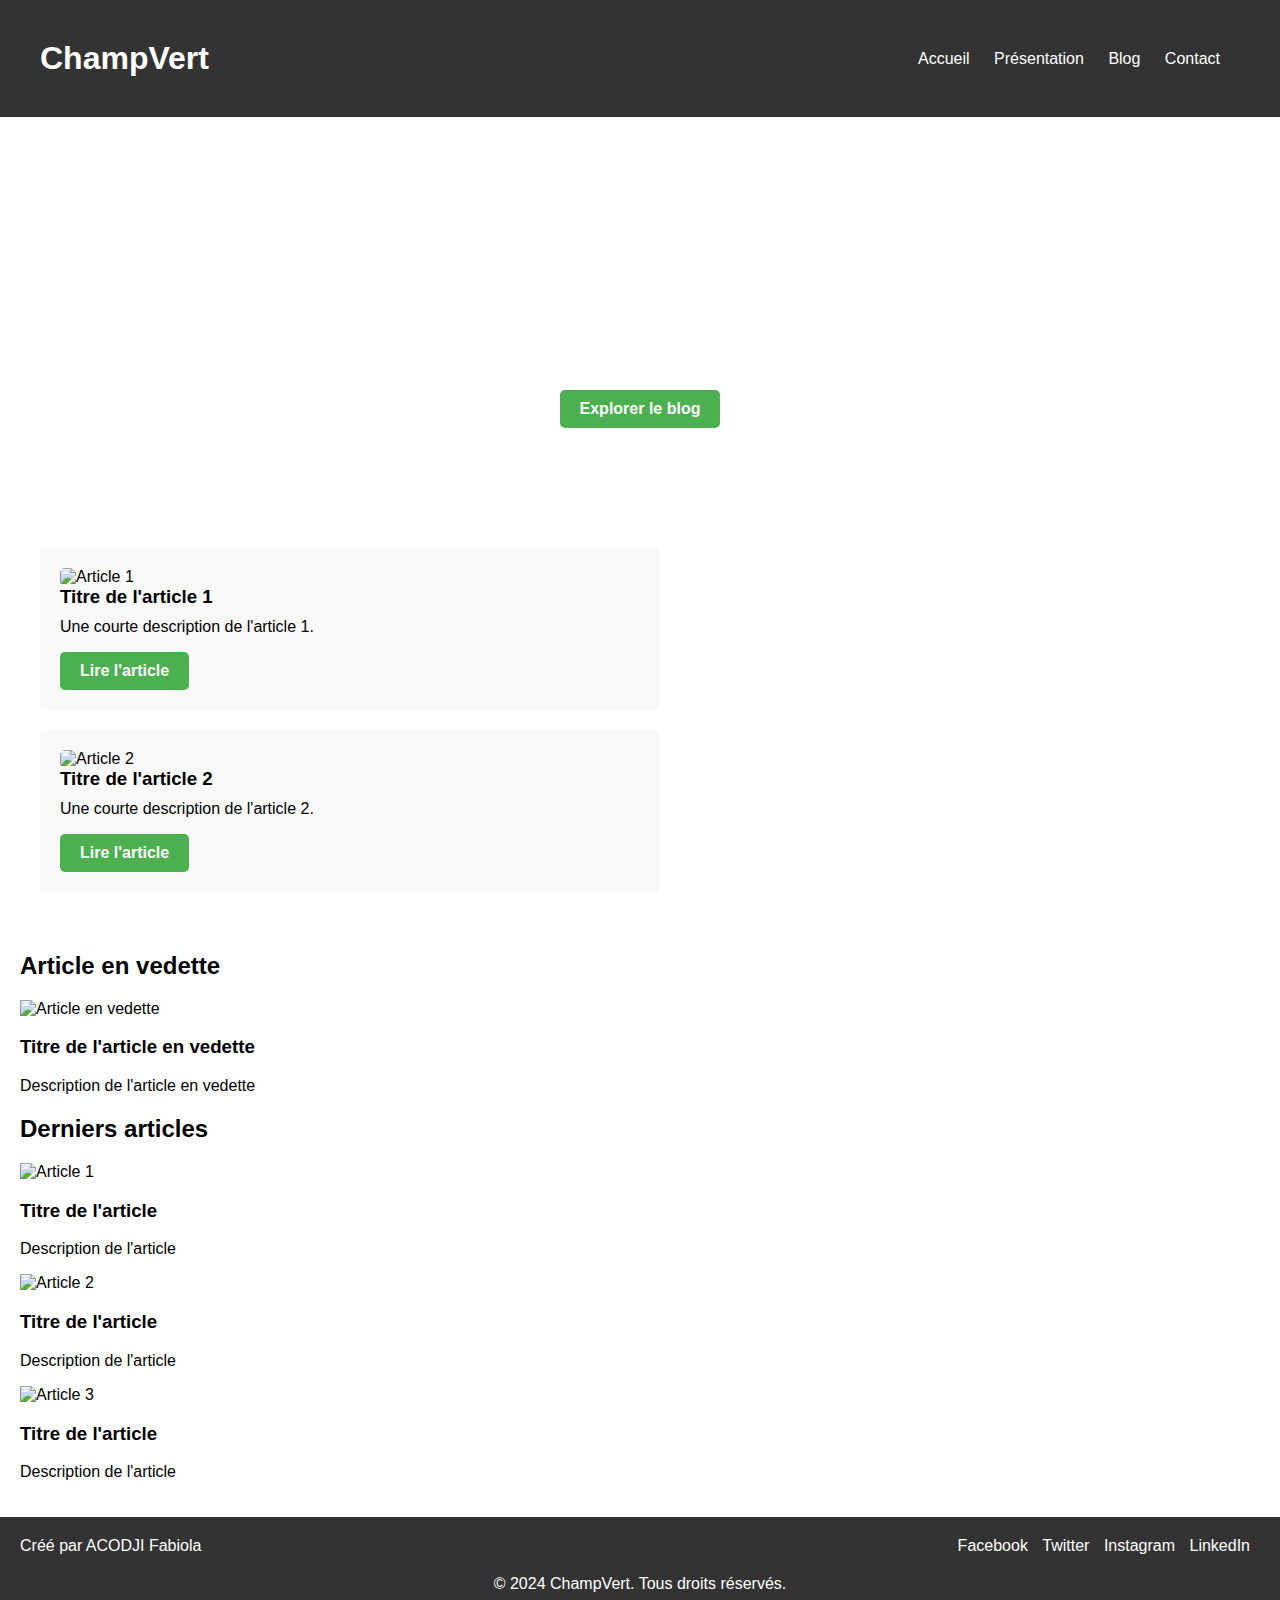
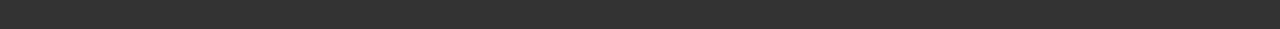
==== index.html @ 9c7d2840 "suite" ====
<!DOCTYPE html>
<html lang="fr">
<head>
    <meta charset="UTF-8">
    <meta name="viewport" content="width=device-width, initial-scale=1.0">
    <link rel="stylesheet" href="css/style.css">

    <title>Accueil - ChampVert</title>
</head>
<body>

    <header>
        <div class="header-content">
            <h1>ChampVert</h1>
            <nav>
                <ul>
                    <li><a href="index.html">Accueil</a></li>
                    <li><a href="presentation.html">Présentation</a></li>
                    <li><a href="blog.html">Blog</a></li>
                    <li><a href="contact.html">Contact</a></li>
                </ul>
            </nav>
        </div>
    </header>

    <main>
        <section class="hero">
            <h2>Bienvenue sur ChampVert</h2>
            <p>Découvrez toute la richesse de la culture à travers notre blog.</p>
            <a href="blog.html" class="btn">Explorer le blog</a>
        </section>


        <section class="article-container">
            <div class="article">
                <img src="images/article1.jpg" alt="Article 1">
                <h3>Titre de l'article 1</h3>
                <p>Une courte description de l'article 1.</p>
                <a href="article1.html" class="btn">Lire l'article</a>
            </div>
            <div class="article">
                <img src="images/article2.jpg" alt="Article 2">
                <h3>Titre de l'article 2</h3>
                <p>Une courte description de l'article 2.</p>
                <a href="article2.html" class="btn">Lire l'article</a>
            </div>
            <!-- Ajoutez autant d'articles que nécessaire -->
        </section>

        <section class="featured-article">
            <h2>Article en vedette</h2>
            <article>
                <img src="images/featured-article.jpg" alt="Article en vedette">
                <h3>Titre de l'article en vedette</h3>
                <p>Description de l'article en vedette</p>
            </article>
        </section>

        <section class="latest-articles">
            <h2>Derniers articles</h2>
            <div class="article-grid">
                <article>
                    <img src="images/article1.jpg" alt="Article 1">
                    <h3>Titre de l'article</h3>
                    <p>Description de l'article</p>
                </article>
                <article>
                    <img src="images/article2.jpg" alt="Article 2">
                    <h3>Titre de l'article</h3>
                    <p>Description de l'article</p>
                </article>
                <article>
                    <img src="images/article3.jpg" alt="Article 3">
                    <h3>Titre de l'article</h3>
                    <p>Description de l'article</p>
                </article>
                <!-- Ajoutez plus d'articles ici -->
            </div>
        </section>
    </main>


    <footer>
        <div class="footer-content">
            <p>Créé par ACODJI Fabiola</p>
            <ul class="social-links">
                <li><a href="#">Facebook</a></li>
                <li><a href="#">Twitter</a></li>
                <li><a href="#">Instagram</a></li>
                <li><a href="#">LinkedIn</a></li>
            </ul>
        </div>
        <div class="copyright">
            <p>&copy; 2024 ChampVert. Tous droits réservés.</p>
        </div>
    </footer>
    
</body>
</html>
---- css/style.css ----
/* Styles pour le contenu de l'en-tête */
.header-content {
    display: flex;
    justify-content: space-between;
    align-items: center;
    padding: 20px;
}

/* Styles pour le nom du blog */
h1 {
    margin: 0;
}

/* Styles pour la navigation */
nav ul {
    list-style-type: none;
    margin: 0;
    padding: 0;
}

nav ul li {
    display: inline;
    margin-right: 20px;
}

nav ul li a {
    text-decoration: none;
    color: #333; /* Couleur du texte pour les liens de navigation */
}

nav ul li a:hover {
    text-decoration: underline;
}

/* Styles spécifiques à la page d'accueil */
.hero {
    background-image: url('images/hero-bg.jpg');
    background-size: cover;
    background-position: center;
    color: #fff;
    padding: 100px 20px;
    text-align: center;
}

.hero h2 {
    font-size: 36px;
    margin-bottom: 20px;
}

.hero p {
    font-size: 18px;
    margin-bottom: 40px;
}

.btn {
    display: inline-block;
    background-color: #4CAF50;
    color: #fff;
    padding: 10px 20px;
    text-decoration: none;
    border-radius: 5px;
    font-weight: bold;
    transition: background-color 0.3s;
}

.btn:hover {
    background-color: #45a049;
}

.article-container {
    display: flex;
    flex-wrap: wrap;
    justify-content: space-between;
    padding: 20px;
}

.article {
    width: calc(50% - 20px);
    margin-bottom: 20px;
    background-color: #f9f9f9;
    padding: 20px;
    border-radius: 5px;
}

.article img {
    width: 100%;
    border-radius: 5px;
}

.article h3 {
    margin-top: 0;
    margin-bottom: 10px;
}

.article p {
    margin-top: 0;
}

/* Styles généraux */
body {
    font-family: Arial, sans-serif;
    margin: 0;
    padding: 0;
}

header {
    background-color: #333;
    color: #fff;
    padding: 20px;
}

header h1 {
    margin: 0;
}

nav ul {
    list-style-type: none;
    margin: 0;
    padding: 0;
}

nav ul li {
    display: inline;
    margin-right: 20px;
}

nav ul li a {
    text-decoration: none;
    color: #fff;
}

nav ul li a:hover {
    text-decoration: underline;
}

main {
    padding: 20px;
}



/* footer style*/
footer {
    background-color: #333;
    color: #fff;
    padding: 20px;
}

.footer-content {
    display: flex;
    justify-content: space-between;
    align-items: center;
}

.footer-content p {
    margin: 0;
}

.social-links {
    list-style-type: none;
    margin: 0;
    padding: 0;
}

.social-links li {
    display: inline-block;
    margin-right: 10px;
}

.social-links li a {
    color: #fff;
    text-decoration: none;
}

.social-links li a:hover {
    text-decoration: underline;
}

.copyright {
    text-align: center;
    margin-top: 20px;
}
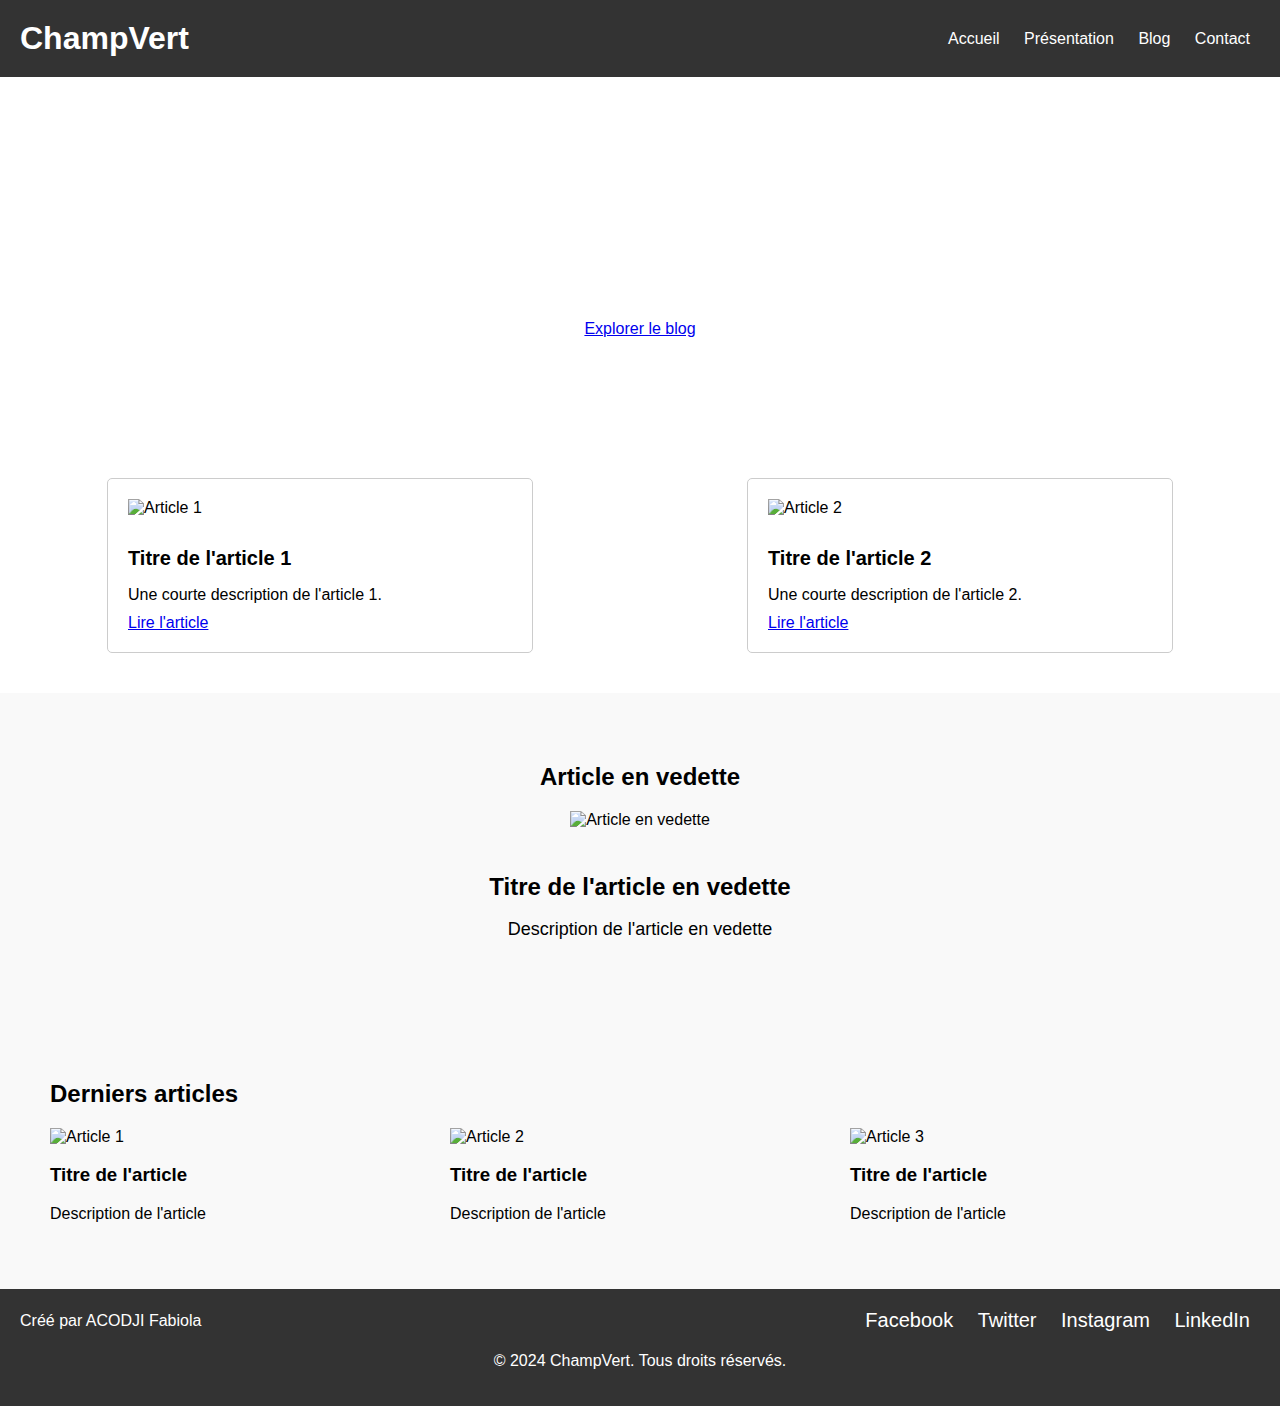
==== commit 7f7c90cf: "CORRECTIONPOUR NOUVELLE AJOUT" ====
--- a/index.html
+++ b/index.html
@@ -3,7 +3,7 @@
 <head>
     <meta charset="UTF-8">
     <meta name="viewport" content="width=device-width, initial-scale=1.0">
-    <link rel="stylesheet" href="css/style.css">
+    <link rel="stylesheet" href="css/style.css"> <!-- Linking to the external CSS file -->
 
     <title>Accueil - ChampVert</title>
 </head>
--- a/css/style.css
+++ b/css/style.css
@@ -1,17 +1,27 @@
-/* Styles pour le contenu de l'en-tête */
+/* Style général */
+body {
+    font-family: Arial, sans-serif;
+    margin: 0;
+    padding: 0;
+}
+
+/* Style de l'en-tête */
+header {
+    background-color: #333; /* Couleur de fond */
+    color: #fff; /* Couleur du texte */
+    padding: 20px;
+}
+
 .header-content {
     display: flex;
     justify-content: space-between;
     align-items: center;
-    padding: 20px;
-}
-
-/* Styles pour le nom du blog */
-h1 {
-    margin: 0;
-}
-
-/* Styles pour la navigation */
+}
+
+.header-content h1 {
+    margin: 0;
+}
+
 nav ul {
     list-style-type: none;
     margin: 0;
@@ -20,129 +30,140 @@
 
 nav ul li {
     display: inline;
-    margin-right: 20px;
 }
 
 nav ul li a {
     text-decoration: none;
-    color: #333; /* Couleur du texte pour les liens de navigation */
+    color: #fff;
+    padding: 10px;
+    transition: background-color 0.3s ease; /* Transition au survol */
 }
 
 nav ul li a:hover {
-    text-decoration: underline;
-}
-
-/* Styles spécifiques à la page d'accueil */
+    background-color: #555; /* Couleur de fond au survol */
+}
+
+nav ul li a.active {
+    border-bottom: 2px solid #fff; /* Bordure en bas pour l'élément actif */
+}
+
+/* Style de la bannière */
 .hero {
-    background-image: url('images/hero-bg.jpg');
+    background-image: url('images/banner.jpg'); /* Image de fond */
     background-size: cover;
-    background-position: center;
-    color: #fff;
-    padding: 100px 20px;
-    text-align: center;
+    color: #fff;
+    text-align: center;
+    padding: 100px 0; /* Espacement haut et bas */
 }
 
 .hero h2 {
     font-size: 36px;
-    margin-bottom: 20px;
 }
 
 .hero p {
     font-size: 18px;
-    margin-bottom: 40px;
-}
-
-.btn {
-    display: inline-block;
-    background-color: #4CAF50;
-    color: #fff;
-    padding: 10px 20px;
-    text-decoration: none;
-    border-radius: 5px;
-    font-weight: bold;
-    transition: background-color 0.3s;
-}
-
-.btn:hover {
-    background-color: #45a049;
-}
-
+    margin-bottom: 20px;
+}
+
+/* Style des articles */
 .article-container {
     display: flex;
-    flex-wrap: wrap;
-    justify-content: space-between;
-    padding: 20px;
+    justify-content: space-around;
+    margin: 40px 0; /* Espacement haut et bas */
 }
 
 .article {
-    width: calc(50% - 20px);
-    margin-bottom: 20px;
-    background-color: #f9f9f9;
-    padding: 20px;
-    border-radius: 5px;
+    width: 30%; /* Largeur des articles */
+    padding: 20px;
+    border: 1px solid #ccc; /* Bordure */
 }
 
 .article img {
     width: 100%;
-    border-radius: 5px;
+    height: auto;
+    margin-bottom: 10px;
 }
 
 .article h3 {
-    margin-top: 0;
+    font-size: 24px;
     margin-bottom: 10px;
 }
 
 .article p {
-    margin-top: 0;
-}
-
-/* Styles généraux */
-body {
-    font-family: Arial, sans-serif;
-    margin: 0;
-    padding: 0;
-}
-
-header {
-    background-color: #333;
-    color: #fff;
-    padding: 20px;
-}
-
-header h1 {
-    margin: 0;
-}
-
-nav ul {
-    list-style-type: none;
-    margin: 0;
-    padding: 0;
-}
-
-nav ul li {
-    display: inline;
-    margin-right: 20px;
-}
-
-nav ul li a {
-    text-decoration: none;
-    color: #fff;
-}
-
-nav ul li a:hover {
-    text-decoration: underline;
-}
-
-main {
-    padding: 20px;
-}
-
-
-
-/* footer style*/
+    font-size: 16px;
+}
+
+/* Style de l'article en vedette */
+.featured-article {
+    background-color: #f9f9f9; /* Couleur de fond */
+    padding: 50px;
+    text-align: center;
+}
+
+.featured-article h2 {
+    margin-bottom: 20px;
+}
+
+.featured-article img {
+    max-width: 100%;
+    height: auto;
+    margin-bottom: 20px;
+}
+
+.featured-article h3 {
+    font-size: 24px;
+    margin-bottom: 10px;
+}
+
+.featured-article p {
+    font-size: 18px;
+    margin-bottom: 20px;
+}
+
+/* Style des derniers articles */
+.latest-articles {
+    padding: 50px;
+    background-color: #f9f9f9; /* Couleur de fond */
+}
+
+.latest-articles h2 {
+    margin-bottom: 20px;
+}
+
+.article-grid {
+    display: grid;
+    grid-template-columns: repeat(auto-fill, minmax(300px, 1fr)); /* Grille flexible */
+    gap: 20px; /* Espacement entre les articles */
+}
+
+.article {
+    padding: 20px;
+    background-color: #fff; /* Couleur de fond des articles */
+    border-radius: 5px; /* Coins arrondis */
+}
+
+.article img {
+    max-width: 100%;
+    height: auto;
+    margin-bottom: 10px;
+}
+
+.article h3 {
+    font-size: 20px;
+    margin-bottom: 10px;
+}
+
+.article p {
+    font-size: 16px;
+    margin-bottom: 10px;
+}
+
+/* Style du footer */
 footer {
     background-color: #333;
     color: #fff;
+    background-color: #333; /* Couleur de fond */
+    color: #fff; /* Couleur du texte */
     padding: 20px;
 }
 
@@ -154,6 +175,7 @@
 
 .footer-content p {
     margin: 0;
+    text-align: center;
 }
 
 .social-links {
@@ -165,11 +187,14 @@
 .social-links li {
     display: inline-block;
     margin-right: 10px;
+    display: inline;
+    margin: 0 10px;
 }
 
 .social-links li a {
     color: #fff;
     text-decoration: none;
+    font-size: 20px;
 }
 
 .social-links li a:hover {
@@ -179,4 +204,4 @@
 .copyright {
     text-align: center;
     margin-top: 20px;
-}
+}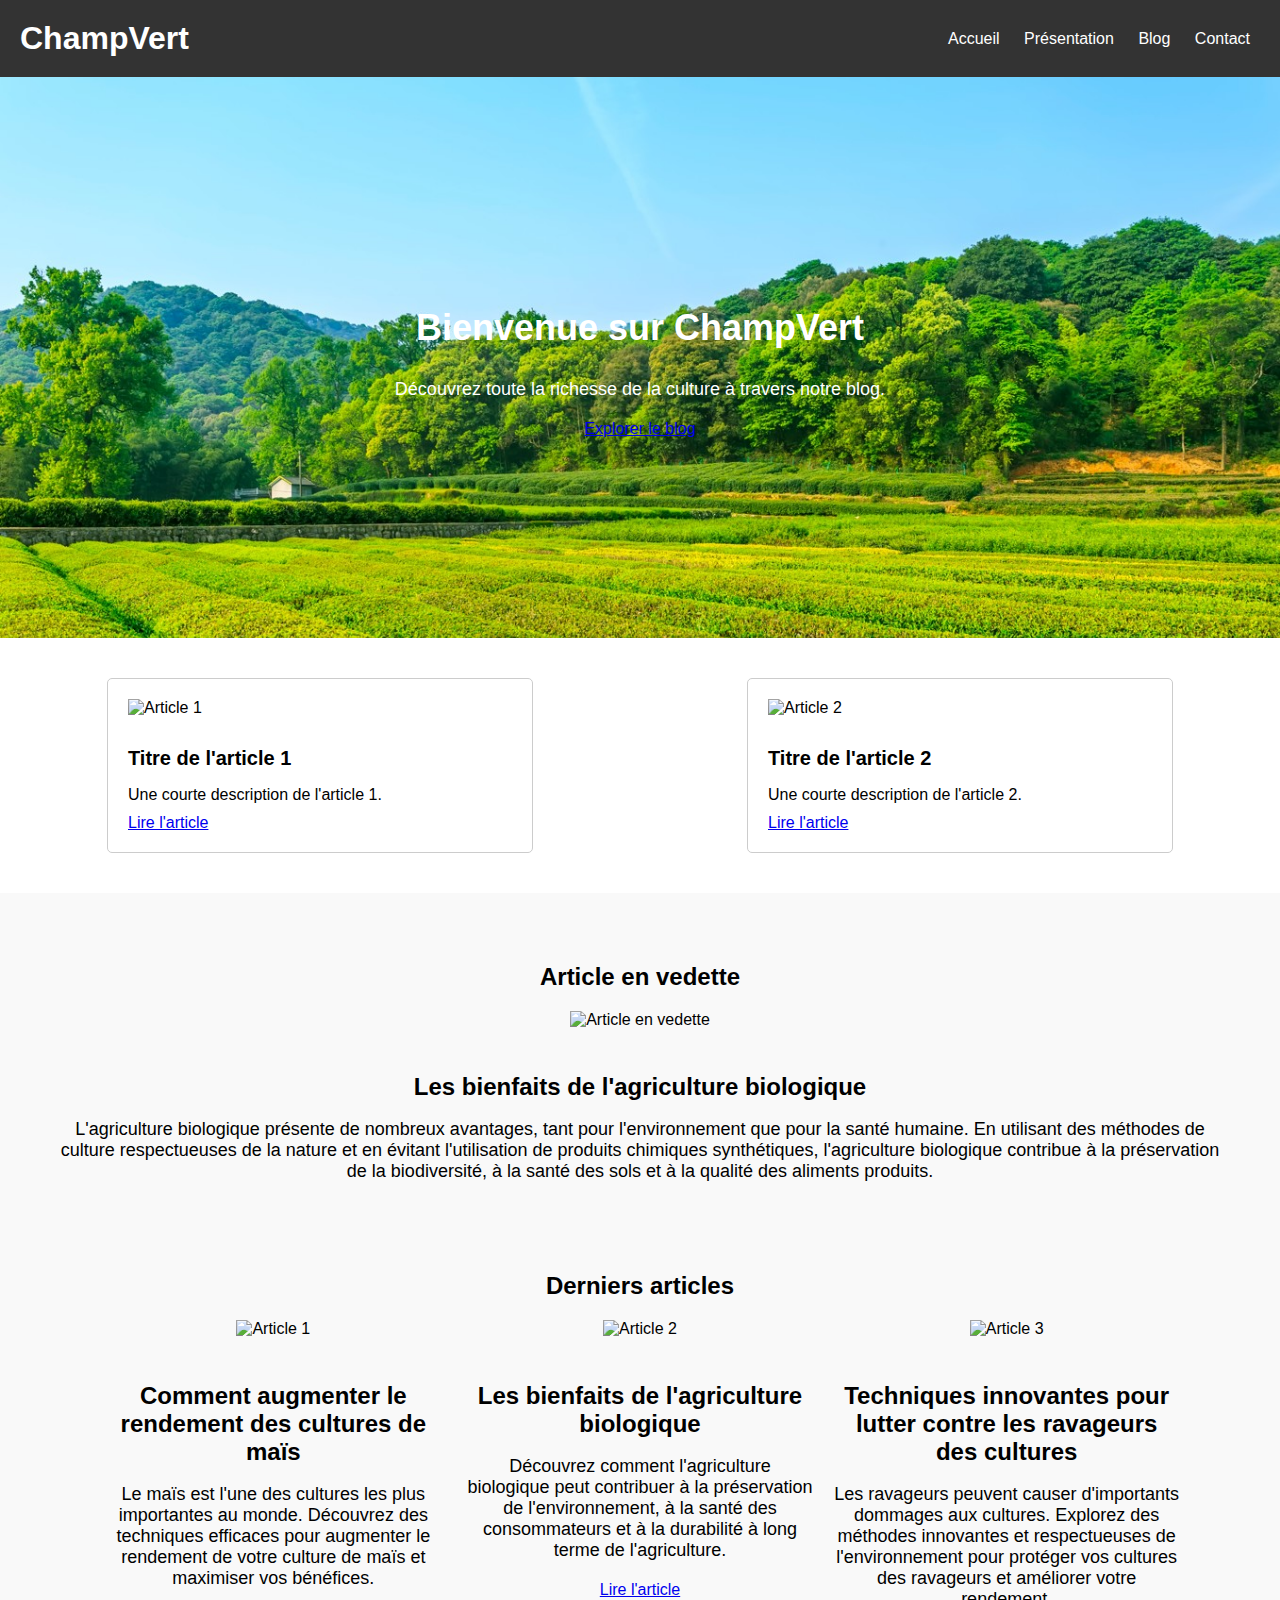
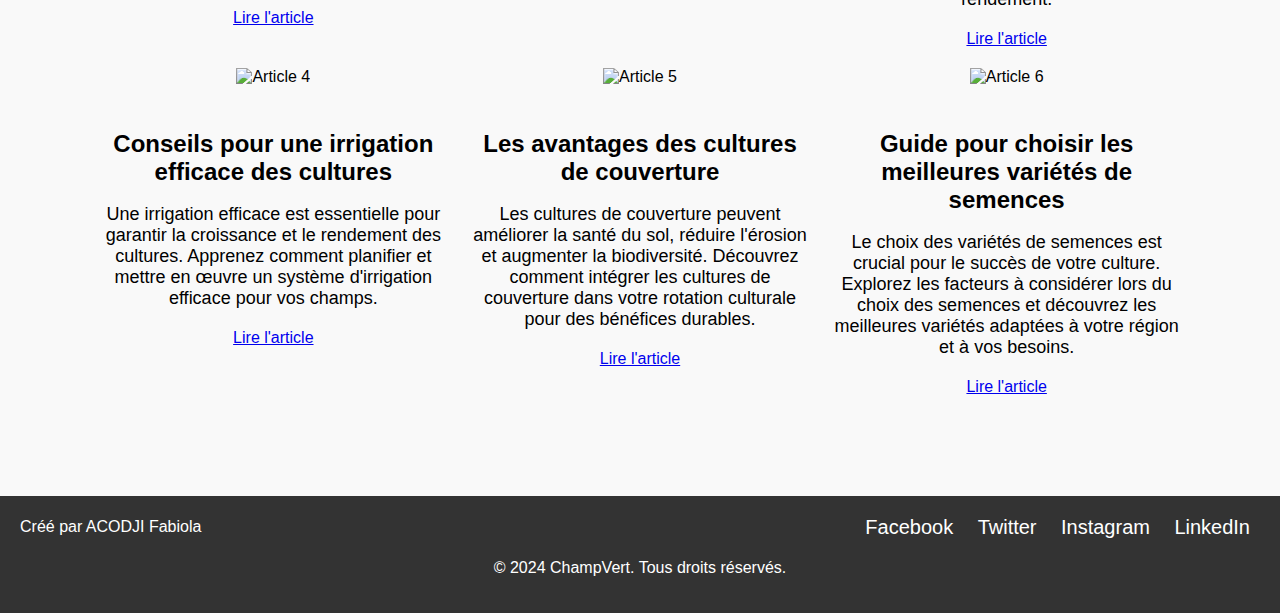
==== commit eeaec819: "ok" ====
--- a/index.html
+++ b/index.html
@@ -3,7 +3,7 @@
 <head>
     <meta charset="UTF-8">
     <meta name="viewport" content="width=device-width, initial-scale=1.0">
-    <link rel="stylesheet" href="css/style.css"> <!-- Linking to the external CSS file -->
+    <link rel="stylesheet" href="style.css">
 
     <title>Accueil - ChampVert</title>
 </head>
@@ -51,32 +51,59 @@
             <h2>Article en vedette</h2>
             <article>
                 <img src="images/featured-article.jpg" alt="Article en vedette">
-                <h3>Titre de l'article en vedette</h3>
-                <p>Description de l'article en vedette</p>
+                <h3>Les bienfaits de l'agriculture biologique</h3>
+                <p>L'agriculture biologique présente de nombreux avantages, tant pour l'environnement que pour la santé humaine. En utilisant des méthodes de culture respectueuses de la nature et en évitant l'utilisation de produits chimiques synthétiques, l'agriculture biologique contribue à la préservation de la biodiversité, à la santé des sols et à la qualité des aliments produits.</p>
             </article>
-        </section>
+        
 
         <section class="latest-articles">
             <h2>Derniers articles</h2>
             <div class="article-grid">
                 <article>
                     <img src="images/article1.jpg" alt="Article 1">
-                    <h3>Titre de l'article</h3>
-                    <p>Description de l'article</p>
+                    <h3>Comment augmenter le rendement des cultures de maïs</h3>
+                    <p>Le maïs est l'une des cultures les plus importantes au monde. Découvrez des techniques efficaces pour augmenter le rendement de votre culture de maïs et maximiser vos bénéfices.</p>
+                    <a href="articles/article1.html" class="btn">Lire l'article</a>
+
                 </article>
                 <article>
                     <img src="images/article2.jpg" alt="Article 2">
-                    <h3>Titre de l'article</h3>
-                    <p>Description de l'article</p>
+                    <h3>Les bienfaits de l'agriculture biologique</h3>
+                    <p>Découvrez comment l'agriculture biologique peut contribuer à la préservation de l'environnement, à la santé des consommateurs et à la durabilité à long terme de l'agriculture.</p>
+                    <a href="articles/article2.html" class="btn">Lire l'article</a>
+
                 </article>
                 <article>
                     <img src="images/article3.jpg" alt="Article 3">
-                    <h3>Titre de l'article</h3>
-                    <p>Description de l'article</p>
+                    <h3>Techniques innovantes pour lutter contre les ravageurs des cultures</h3>
+                    <p>Les ravageurs peuvent causer d'importants dommages aux cultures. Explorez des méthodes innovantes et respectueuses de l'environnement pour protéger vos cultures des ravageurs et améliorer votre rendement.</p>
+                    <a href="articles/article3.html" class="btn">Lire l'article</a>
+
                 </article>
-                <!-- Ajoutez plus d'articles ici -->
+                <article>
+                    <img src="images/article4.jpg" alt="Article 4">
+                    <h3>Conseils pour une irrigation efficace des cultures</h3>
+                    <p>Une irrigation efficace est essentielle pour garantir la croissance et le rendement des cultures. Apprenez comment planifier et mettre en œuvre un système d'irrigation efficace pour vos champs.</p>
+                    <a href="articles/article4.html" class="btn">Lire l'article</a>
+
+                </article>
+                <article>
+                    <img src="images/article5.jpg" alt="Article 5">
+                    <h3>Les avantages des cultures de couverture</h3>
+                    <p>Les cultures de couverture peuvent améliorer la santé du sol, réduire l'érosion et augmenter la biodiversité. Découvrez comment intégrer les cultures de couverture dans votre rotation culturale pour des bénéfices durables.</p>
+                    <a href="articles/article5.html" class="btn">Lire l'article</a>
+
+                </article>
+                <article>
+                    <img src="images/article6.jpg" alt="Article 6">
+                    <h3>Guide pour choisir les meilleures variétés de semences</h3>
+                    <p>Le choix des variétés de semences est crucial pour le succès de votre culture. Explorez les facteurs à considérer lors du choix des semences et découvrez les meilleures variétés adaptées à votre région et à vos besoins.</p>
+                    <a href="articles/article6.html" class="btn">Lire l'article</a>
+
+                </article>
             </div>
         </section>
+        
     </main>
 
 
--- a/style.css
+++ b/style.css
@@ -0,0 +1,207 @@
+/* Style général */
+body {
+    font-family: Arial, sans-serif;
+    margin: 0;
+    padding: 0;
+}
+
+/* Style de l'en-tête */
+header {
+    background-color: #333; /* Couleur de fond */
+    color: #fff; /* Couleur du texte */
+    padding: 20px;
+}
+
+.header-content {
+    display: flex;
+    justify-content: space-between;
+    align-items: center;
+}
+
+.header-content h1 {
+    margin: 0;
+}
+
+nav ul {
+    list-style-type: none;
+    margin: 0;
+    padding: 0;
+}
+
+nav ul li {
+    display: inline;
+}
+
+nav ul li a {
+    text-decoration: none;
+    color: #fff;
+    padding: 10px;
+    transition: background-color 0.3s ease; /* Transition au survol */
+}
+
+nav ul li a:hover {
+    background-color: #555; /* Couleur de fond au survol */
+}
+
+nav ul li a.active {
+    border-bottom: 2px solid #fff; /* Bordure en bas pour l'élément actif */
+}
+
+/* Style de la bannière */
+.hero {
+    background-image: url('images/hero-bg1.jpg');
+    background-size: cover;
+    color: #ffffff;
+    text-align: center;
+    padding: 200px 0; /* Espacement haut et bas */
+} 
+
+.hero h2 {
+    font-size: 36px;
+}
+
+.hero p {
+    font-size: 18px;
+    margin-bottom: 20px;
+}
+
+/* Style des articles */
+.article-container {
+    display: flex;
+    justify-content: space-around;
+    margin: 40px 0; /* Espacement haut et bas */
+}
+
+.article {
+    width: 30%; /* Largeur des articles */
+    padding: 20px;
+    border: 1px solid #ccc; /* Bordure */
+}
+
+.article img {
+    width: 100%;
+    height: auto;
+    margin-bottom: 10px;
+}
+
+.article h3 {
+    font-size: 24px;
+    margin-bottom: 10px;
+}
+
+.article p {
+    font-size: 16px;
+}
+
+/* Style de l'article en vedette */
+.featured-article {
+    background-color: #f9f9f9; /* Couleur de fond */
+    padding: 50px;
+    text-align: center;
+}
+
+.featured-article h2 {
+    margin-bottom: 20px;
+}
+
+.featured-article img {
+    max-width: 100%;
+    height: auto;
+    margin-bottom: 20px;
+}
+
+.featured-article h3 {
+    font-size: 24px;
+    margin-bottom: 10px;
+}
+
+.featured-article p {
+    font-size: 18px;
+    margin-bottom: 20px;
+}
+
+/* Style des derniers articles */
+.latest-articles {
+    padding: 50px;
+    background-color: #f9f9f9; /* Couleur de fond */
+}
+
+.latest-articles h2 {
+    margin-bottom: 20px;
+}
+
+.article-grid {
+    display: grid;
+    grid-template-columns: repeat(auto-fill, minmax(300px, 1fr)); /* Grille flexible */
+    gap: 20px; /* Espacement entre les articles */
+}
+
+.article {
+    padding: 20px;
+    background-color: #fff; /* Couleur de fond des articles */
+    border-radius: 5px; /* Coins arrondis */
+}
+
+.article img {
+    max-width: 100%;
+    height: auto;
+    margin-bottom: 10px;
+}
+
+.article h3 {
+    font-size: 20px;
+    margin-bottom: 10px;
+}
+
+.article p {
+    font-size: 16px;
+    margin-bottom: 10px;
+}
+
+/* Style du footer */
+footer {
+    background-color: #333;
+    color: #fff;
+    background-color: #333; /* Couleur de fond */
+    color: #fff; /* Couleur du texte */
+    padding: 20px;
+}
+
+.footer-content {
+    display: flex;
+    justify-content: space-between;
+    align-items: center;
+}
+
+.footer-content p {
+    margin: 0;
+    text-align: center;
+}
+
+.social-links {
+    list-style-type: none;
+    margin: 0;
+    padding: 0;
+}
+
+.social-links li {
+    display: inline-block;
+    margin-right: 10px;
+    display: inline;
+    margin: 0 10px;
+}
+
+.social-links li a {
+    color: #fff;
+    text-decoration: none;
+    font-size: 20px;
+}
+
+.social-links li a:hover {
+    text-decoration: underline;
+}
+
+.copyright {
+    text-align: center;
+    margin-top: 20px;
+}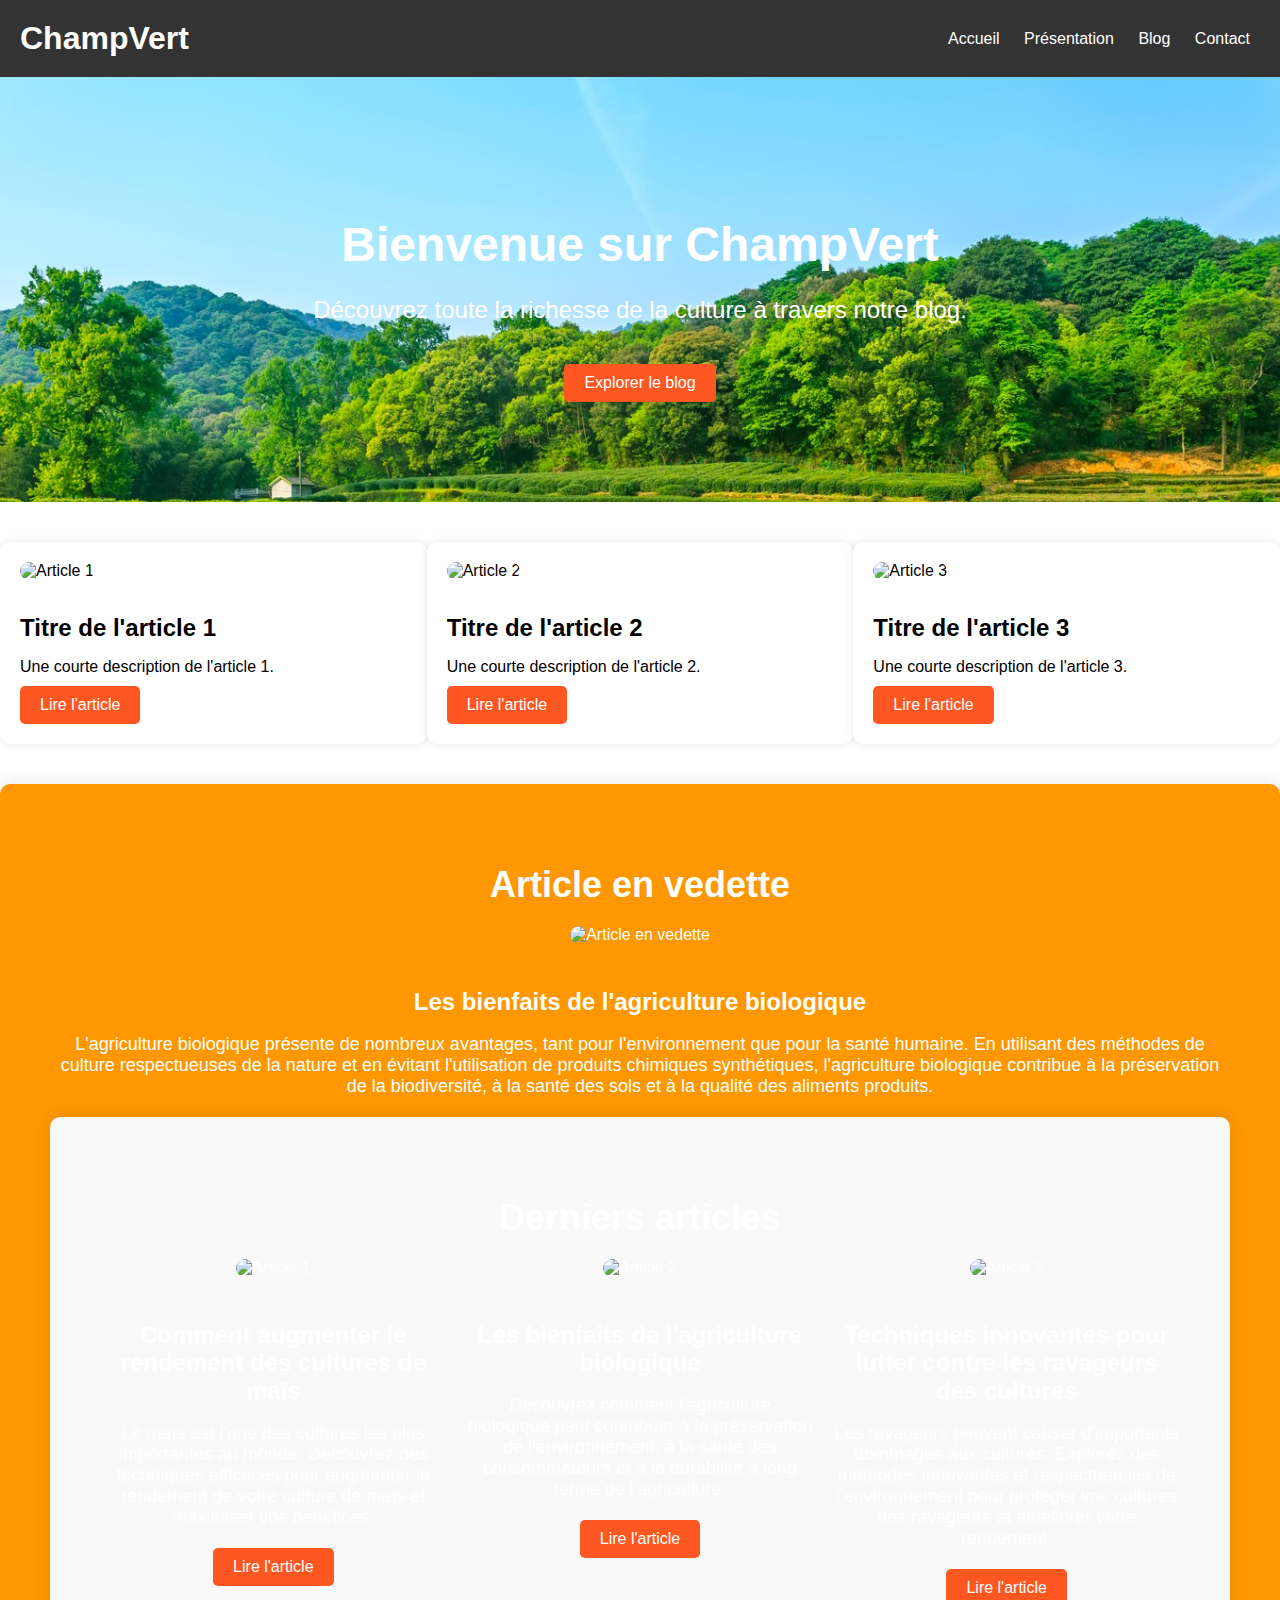
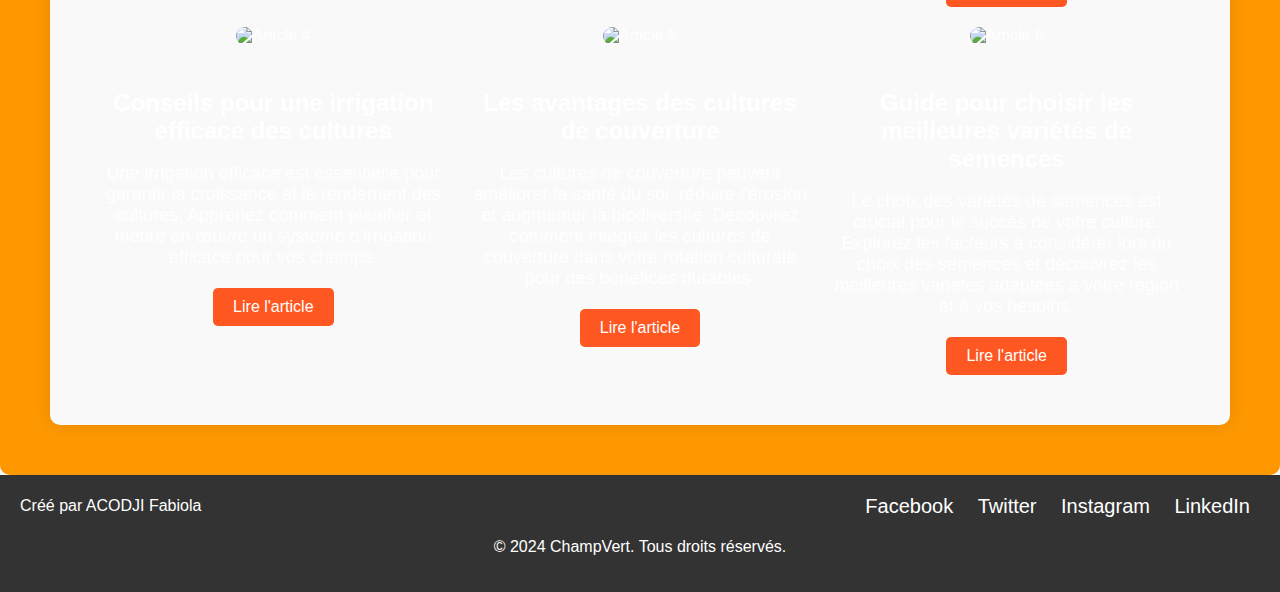
==== commit 6ed5d879: "update" ====
--- a/index.html
+++ b/index.html
@@ -43,6 +43,12 @@
                 <h3>Titre de l'article 2</h3>
                 <p>Une courte description de l'article 2.</p>
                 <a href="article2.html" class="btn">Lire l'article</a>
+            </div>
+            <div class="article">
+                <img src="images/article3.jpg" alt="Article 3">
+                <h3>Titre de l'article 3</h3>
+                <p>Une courte description de l'article 3.</p>
+                <a href="article3.html" class="btn">Lire l'article</a>
             </div>
             <!-- Ajoutez autant d'articles que nécessaire -->
         </section>
--- a/style.css
+++ b/style.css
@@ -46,7 +46,6 @@
 nav ul li a.active {
     border-bottom: 2px solid #fff; /* Bordure en bas pour l'élément actif */
 }
-
 /* Style de la bannière */
 .hero {
     background-image: url('images/hero-bg1.jpg');
@@ -54,34 +53,62 @@
     color: #ffffff;
     text-align: center;
     padding: 200px 0; /* Espacement haut et bas */
-} 
+}
 
 .hero h2 {
-    font-size: 36px;
+    font-size: 48px; /* Taille de la police augmentée pour attirer l'attention */
+    margin-bottom: 20px; /* Espacement vers le bas */
 }
 
 .hero p {
-    font-size: 18px;
-    margin-bottom: 20px;
+    font-size: 24px; /* Taille de la police augmentée pour une meilleure lisibilité */
+    margin-bottom: 40px; /* Espacement vers le bas */
+}
+
+/* Style de la bannière */
+.hero {
+    background-image: url('images/hero-bg1.jpg');
+    background-size: cover;
+    color: #ffffff;
+    text-align: center;
+    padding: 100px 0; /* Espacement haut et bas */
+}
+
+.hero h2 {
+    font-size: 48px;
+    margin-bottom: 20px;
+}
+
+.hero p {
+    font-size: 24px;
+    margin-bottom: 40px;
 }
 
 /* Style des articles */
 .article-container {
     display: flex;
-    justify-content: space-around;
+    justify-content: space-between;
     margin: 40px 0; /* Espacement haut et bas */
 }
 
 .article {
-    width: 30%; /* Largeur des articles */
-    padding: 20px;
-    border: 1px solid #ccc; /* Bordure */
+    width: calc(33.33% - 20px); /* Largeur des articles avec marges */
+    padding: 20px;
+    border-radius: 10px;
+    background-color: #f9f9f9;
+    box-shadow: 0 0 10px rgba(0, 0, 0, 0.1); /* Ombre */
+    transition: transform 0.3s ease; /* Transition au survol */
+}
+
+.article:hover {
+    transform: translateY(-5px); /* Animation de léger déplacement au survol */
 }
 
 .article img {
     width: 100%;
     height: auto;
-    margin-bottom: 10px;
+    border-radius: 10px;
+    margin-bottom: 20px;
 }
 
 .article h3 {
@@ -91,22 +118,43 @@
 
 .article p {
     font-size: 16px;
+    margin-bottom: 20px;
+}
+
+/* Style des boutons */
+.btn {
+    display: inline-block;
+    padding: 10px 20px;
+    background-color: #ff5722;
+    color: #fff;
+    text-decoration: none;
+    border-radius: 5px;
+    transition: background-color 0.3s ease; /* Transition au survol */
+}
+
+.btn:hover {
+    background-color: #ff6f42; /* Changement de couleur au survol */
 }
 
 /* Style de l'article en vedette */
 .featured-article {
-    background-color: #f9f9f9; /* Couleur de fond */
+    background-color: #ff9800; /* Couleur de fond */
+    color: #fff; /* Couleur du texte */
     padding: 50px;
     text-align: center;
+    border-radius: 10px;
+    box-shadow: 0 0 20px rgba(0, 0, 0, 0.1); /* Ombre */
 }
 
 .featured-article h2 {
+    font-size: 36px;
     margin-bottom: 20px;
 }
 
 .featured-article img {
     max-width: 100%;
     height: auto;
+    border-radius: 10px;
     margin-bottom: 20px;
 }
 
@@ -124,9 +172,12 @@
 .latest-articles {
     padding: 50px;
     background-color: #f9f9f9; /* Couleur de fond */
+    border-radius: 10px;
+    box-shadow: 0 0 20px rgba(0, 0, 0, 0.1); /* Ombre */
 }
 
 .latest-articles h2 {
+    font-size: 36px;
     margin-bottom: 20px;
 }
 
@@ -139,17 +190,19 @@
 .article {
     padding: 20px;
     background-color: #fff; /* Couleur de fond des articles */
-    border-radius: 5px; /* Coins arrondis */
+    border-radius: 10px; /* Coins arrondis */
+    box-shadow: 0 0 10px rgba(0, 0, 0, 0.1); /* Ombre */
 }
 
 .article img {
     max-width: 100%;
     height: auto;
+    border-radius: 10px;
     margin-bottom: 10px;
 }
 
 .article h3 {
-    font-size: 20px;
+    font-size: 24px;
     margin-bottom: 10px;
 }
 
@@ -157,6 +210,21 @@
     font-size: 16px;
     margin-bottom: 10px;
 }
+/* Style des boutons */
+.btn {
+    display: inline-block;
+    padding: 10px 20px;
+    background-color: #ff5722;
+    color: #fff;
+    text-decoration: none;
+    border-radius: 5px;
+    transition: background-color 0.3s ease; /* Transition au survol */
+}
+
+.btn:hover {
+    background-color: #ff6f42; /* Changement de couleur au survol */
+}
+
 
 /* Style du footer */
 footer {
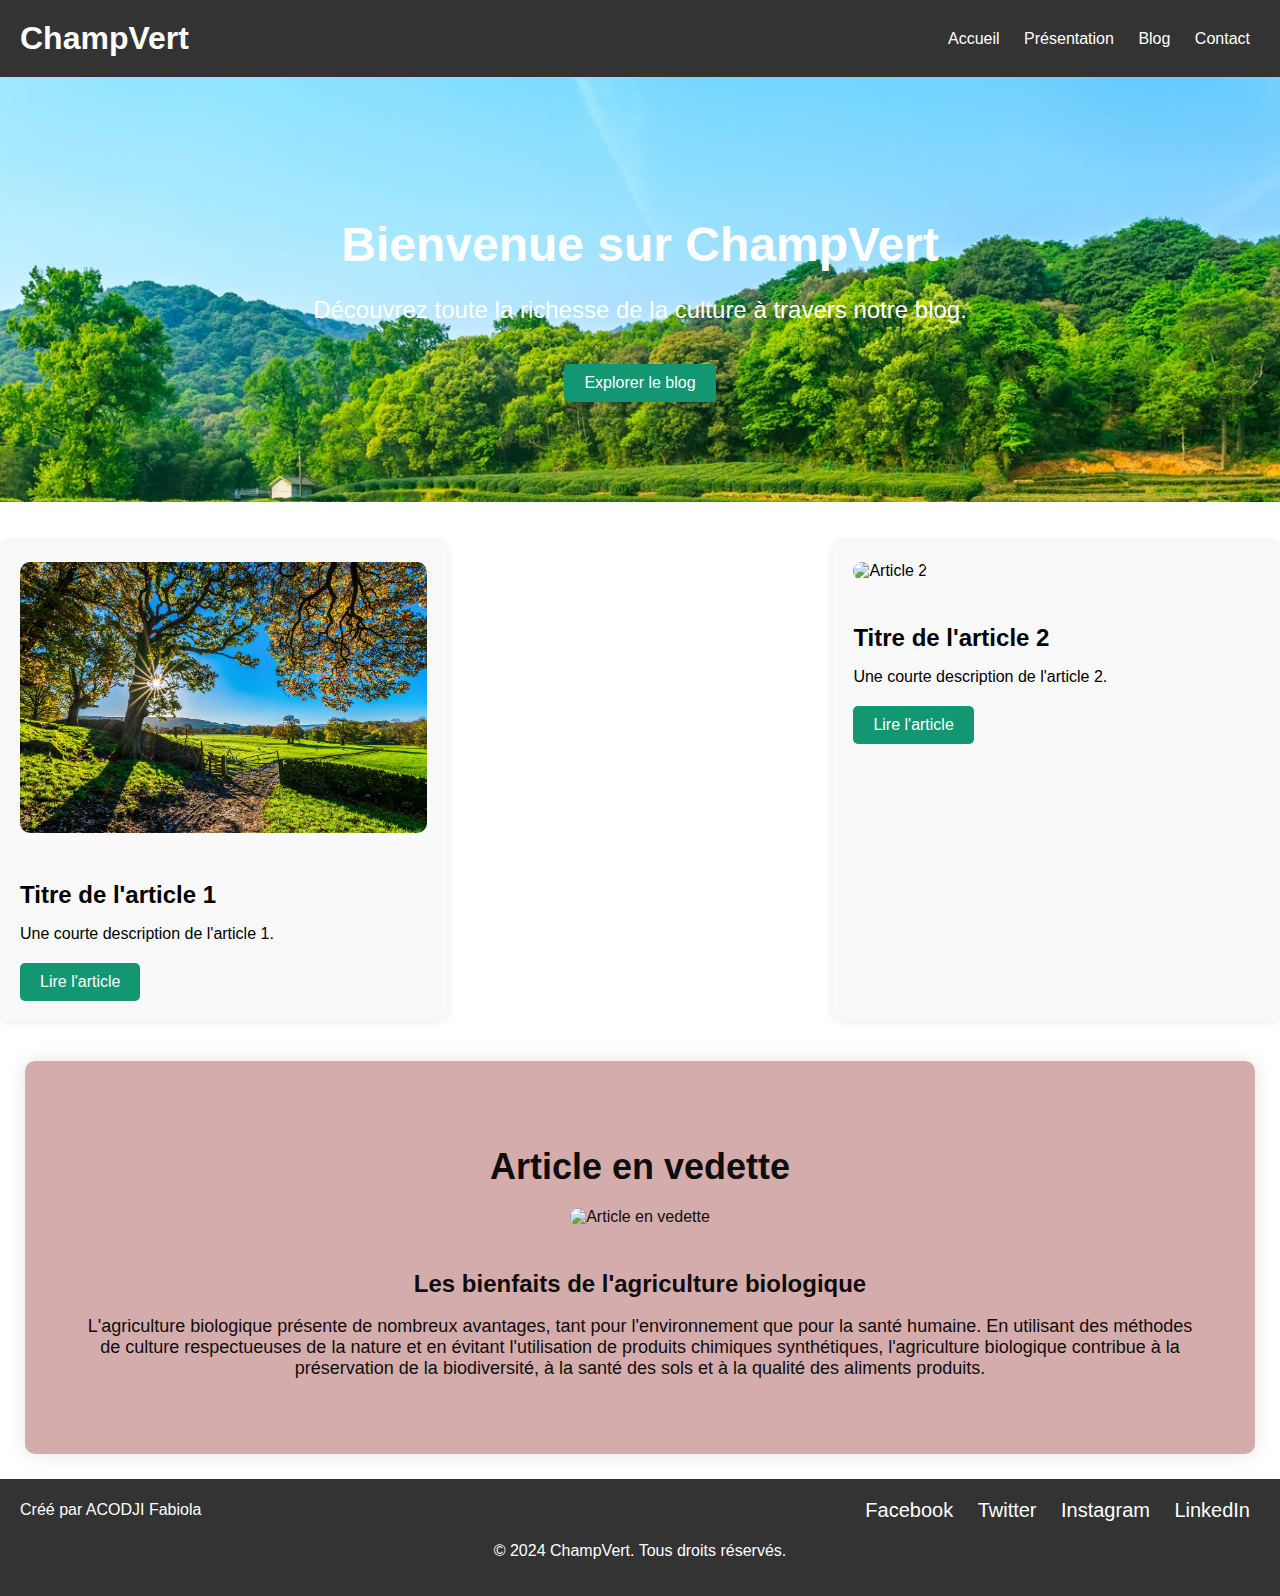
==== commit 02dfc4d7: "update" ====
--- a/index.html
+++ b/index.html
@@ -33,7 +33,7 @@
 
         <section class="article-container">
             <div class="article">
-                <img src="images/article1.jpg" alt="Article 1">
+                <img src="images/article1.jpg" alt=" Image de l'Article 1">
                 <h3>Titre de l'article 1</h3>
                 <p>Une courte description de l'article 1.</p>
                 <a href="article1.html" class="btn">Lire l'article</a>
@@ -44,71 +44,20 @@
                 <p>Une courte description de l'article 2.</p>
                 <a href="article2.html" class="btn">Lire l'article</a>
             </div>
-            <div class="article">
-                <img src="images/article3.jpg" alt="Article 3">
-                <h3>Titre de l'article 3</h3>
-                <p>Une courte description de l'article 3.</p>
-                <a href="article3.html" class="btn">Lire l'article</a>
-            </div>
+           
             <!-- Ajoutez autant d'articles que nécessaire -->
         </section>
 
         <section class="featured-article">
             <h2>Article en vedette</h2>
-            <article>
+            <article >
                 <img src="images/featured-article.jpg" alt="Article en vedette">
                 <h3>Les bienfaits de l'agriculture biologique</h3>
                 <p>L'agriculture biologique présente de nombreux avantages, tant pour l'environnement que pour la santé humaine. En utilisant des méthodes de culture respectueuses de la nature et en évitant l'utilisation de produits chimiques synthétiques, l'agriculture biologique contribue à la préservation de la biodiversité, à la santé des sols et à la qualité des aliments produits.</p>
             </article>
+        </section>
         
-
-        <section class="latest-articles">
-            <h2>Derniers articles</h2>
-            <div class="article-grid">
-                <article>
-                    <img src="images/article1.jpg" alt="Article 1">
-                    <h3>Comment augmenter le rendement des cultures de maïs</h3>
-                    <p>Le maïs est l'une des cultures les plus importantes au monde. Découvrez des techniques efficaces pour augmenter le rendement de votre culture de maïs et maximiser vos bénéfices.</p>
-                    <a href="articles/article1.html" class="btn">Lire l'article</a>
-
-                </article>
-                <article>
-                    <img src="images/article2.jpg" alt="Article 2">
-                    <h3>Les bienfaits de l'agriculture biologique</h3>
-                    <p>Découvrez comment l'agriculture biologique peut contribuer à la préservation de l'environnement, à la santé des consommateurs et à la durabilité à long terme de l'agriculture.</p>
-                    <a href="articles/article2.html" class="btn">Lire l'article</a>
-
-                </article>
-                <article>
-                    <img src="images/article3.jpg" alt="Article 3">
-                    <h3>Techniques innovantes pour lutter contre les ravageurs des cultures</h3>
-                    <p>Les ravageurs peuvent causer d'importants dommages aux cultures. Explorez des méthodes innovantes et respectueuses de l'environnement pour protéger vos cultures des ravageurs et améliorer votre rendement.</p>
-                    <a href="articles/article3.html" class="btn">Lire l'article</a>
-
-                </article>
-                <article>
-                    <img src="images/article4.jpg" alt="Article 4">
-                    <h3>Conseils pour une irrigation efficace des cultures</h3>
-                    <p>Une irrigation efficace est essentielle pour garantir la croissance et le rendement des cultures. Apprenez comment planifier et mettre en œuvre un système d'irrigation efficace pour vos champs.</p>
-                    <a href="articles/article4.html" class="btn">Lire l'article</a>
-
-                </article>
-                <article>
-                    <img src="images/article5.jpg" alt="Article 5">
-                    <h3>Les avantages des cultures de couverture</h3>
-                    <p>Les cultures de couverture peuvent améliorer la santé du sol, réduire l'érosion et augmenter la biodiversité. Découvrez comment intégrer les cultures de couverture dans votre rotation culturale pour des bénéfices durables.</p>
-                    <a href="articles/article5.html" class="btn">Lire l'article</a>
-
-                </article>
-                <article>
-                    <img src="images/article6.jpg" alt="Article 6">
-                    <h3>Guide pour choisir les meilleures variétés de semences</h3>
-                    <p>Le choix des variétés de semences est crucial pour le succès de votre culture. Explorez les facteurs à considérer lors du choix des semences et découvrez les meilleures variétés adaptées à votre région et à vos besoins.</p>
-                    <a href="articles/article6.html" class="btn">Lire l'article</a>
-
-                </article>
-            </div>
-        </section>
+    
         
     </main>
 
--- a/style.css
+++ b/style.css
@@ -137,10 +137,12 @@
 }
 
 /* Style de l'article en vedette */
+
 .featured-article {
-    background-color: #ff9800; /* Couleur de fond */
-    color: #fff; /* Couleur du texte */
-    padding: 50px;
+    background-color: #d4acac; /* Couleur de fond */
+    color: #100d0d; /* Couleur du texte */
+    padding: 55px;
+    margin: 25px;
     text-align: center;
     border-radius: 10px;
     box-shadow: 0 0 20px rgba(0, 0, 0, 0.1); /* Ombre */
@@ -168,53 +170,12 @@
     margin-bottom: 20px;
 }
 
-/* Style des derniers articles */
-.latest-articles {
-    padding: 50px;
-    background-color: #f9f9f9; /* Couleur de fond */
-    border-radius: 10px;
-    box-shadow: 0 0 20px rgba(0, 0, 0, 0.1); /* Ombre */
-}
-
-.latest-articles h2 {
-    font-size: 36px;
-    margin-bottom: 20px;
-}
-
-.article-grid {
-    display: grid;
-    grid-template-columns: repeat(auto-fill, minmax(300px, 1fr)); /* Grille flexible */
-    gap: 20px; /* Espacement entre les articles */
-}
-
-.article {
-    padding: 20px;
-    background-color: #fff; /* Couleur de fond des articles */
-    border-radius: 10px; /* Coins arrondis */
-    box-shadow: 0 0 10px rgba(0, 0, 0, 0.1); /* Ombre */
-}
-
-.article img {
-    max-width: 100%;
-    height: auto;
-    border-radius: 10px;
-    margin-bottom: 10px;
-}
-
-.article h3 {
-    font-size: 24px;
-    margin-bottom: 10px;
-}
-
-.article p {
-    font-size: 16px;
-    margin-bottom: 10px;
-}
+
 /* Style des boutons */
 .btn {
     display: inline-block;
     padding: 10px 20px;
-    background-color: #ff5722;
+    background-color: #129772;
     color: #fff;
     text-decoration: none;
     border-radius: 5px;
@@ -222,7 +183,7 @@
 }
 
 .btn:hover {
-    background-color: #ff6f42; /* Changement de couleur au survol */
+    background-color: #3819c3; /* Changement de couleur au survol */
 }
 
 
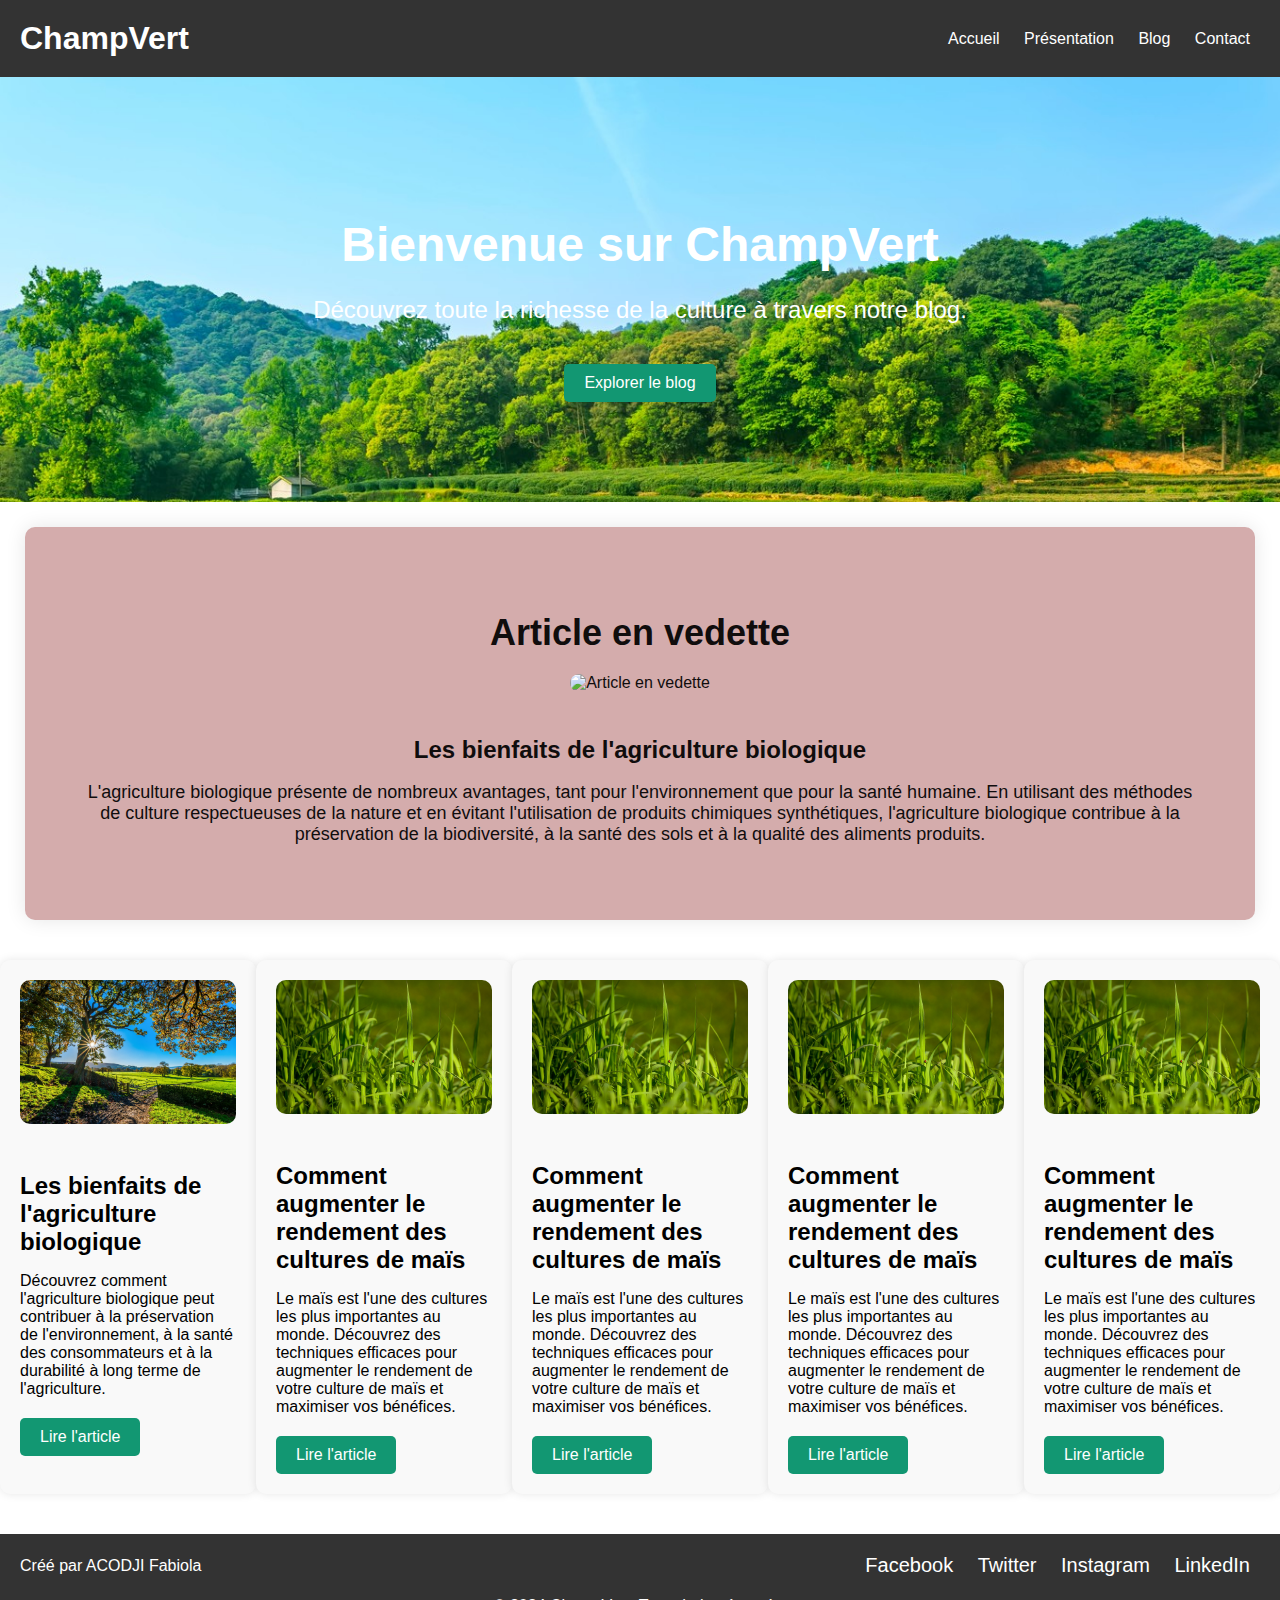
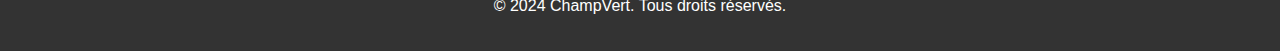
==== commit 1f9b5024: "utilisation de flexbox" ====
--- a/index.html
+++ b/index.html
@@ -30,24 +30,6 @@
             <a href="blog.html" class="btn">Explorer le blog</a>
         </section>
 
-
-        <section class="article-container">
-            <div class="article">
-                <img src="images/article1.jpg" alt=" Image de l'Article 1">
-                <h3>Titre de l'article 1</h3>
-                <p>Une courte description de l'article 1.</p>
-                <a href="article1.html" class="btn">Lire l'article</a>
-            </div>
-            <div class="article">
-                <img src="images/article2.jpg" alt="Article 2">
-                <h3>Titre de l'article 2</h3>
-                <p>Une courte description de l'article 2.</p>
-                <a href="article2.html" class="btn">Lire l'article</a>
-            </div>
-           
-            <!-- Ajoutez autant d'articles que nécessaire -->
-        </section>
-
         <section class="featured-article">
             <h2>Article en vedette</h2>
             <article >
@@ -56,9 +38,49 @@
                 <p>L'agriculture biologique présente de nombreux avantages, tant pour l'environnement que pour la santé humaine. En utilisant des méthodes de culture respectueuses de la nature et en évitant l'utilisation de produits chimiques synthétiques, l'agriculture biologique contribue à la préservation de la biodiversité, à la santé des sols et à la qualité des aliments produits.</p>
             </article>
         </section>
-        
-    
-        
+
+        <section class="article-container">
+            <div class="article">
+                <img src="images/article1.jpg" alt=" Image de l'Article 1">
+                <h3>Les bienfaits de l'agriculture biologique</h3>
+                <p>Découvrez comment l'agriculture biologique peut contribuer à la préservation de l'environnement, à la santé des consommateurs et à la durabilité à long terme de l'agriculture.</p>
+                <a href="article1.html" class="btn">Lire l'article</a>
+            </div>
+            <div class="article">
+                <img src="images/article2.jpg" alt="Article 2">
+                <h3>Comment augmenter le rendement des cultures de maïs</h3>
+                <p>Le maïs est l'une des cultures les plus importantes au monde. Découvrez des techniques efficaces pour augmenter le rendement de votre culture de maïs et maximiser vos bénéfices.</p>
+
+                <a href="article2.html" class="btn">Lire l'article</a>
+            </div>
+
+            <div class="article">
+                <img src="images/article2.jpg" alt="Article 2">
+                <h3>Comment augmenter le rendement des cultures de maïs</h3>
+                <p>Le maïs est l'une des cultures les plus importantes au monde. Découvrez des techniques efficaces pour augmenter le rendement de votre culture de maïs et maximiser vos bénéfices.</p>
+
+                <a href="article2.html" class="btn">Lire l'article</a>
+            </div>
+
+            <div class="article">
+                <img src="images/article2.jpg" alt="Article 2">
+                <h3>Comment augmenter le rendement des cultures de maïs</h3>
+                <p>Le maïs est l'une des cultures les plus importantes au monde. Découvrez des techniques efficaces pour augmenter le rendement de votre culture de maïs et maximiser vos bénéfices.</p>
+
+                <a href="article2.html" class="btn">Lire l'article</a>
+            </div>
+            <div class="article">
+                <img src="images/article2.jpg" alt="Article 2">
+                <h3>Comment augmenter le rendement des cultures de maïs</h3>
+                <p>Le maïs est l'une des cultures les plus importantes au monde. Découvrez des techniques efficaces pour augmenter le rendement de votre culture de maïs et maximiser vos bénéfices.</p>
+
+                <a href="article2.html" class="btn">Lire l'article</a>
+            </div>
+           
+            <!-- Ajoutez autant d'articles que nécessaire -->
+        </section>
+
+       
     </main>
 
 
--- a/style.css
+++ b/style.css
@@ -87,12 +87,14 @@
 /* Style des articles */
 .article-container {
     display: flex;
-    justify-content: space-between;
+    justify-content:space-around;
     margin: 40px 0; /* Espacement haut et bas */
+    
 }
 
 .article {
-    width: calc(33.33% - 20px); /* Largeur des articles avec marges */
+  width: calc(33.33% - 20px);   /* Largeur des articles avec marges */
+
     padding: 20px;
     border-radius: 10px;
     background-color: #f9f9f9;
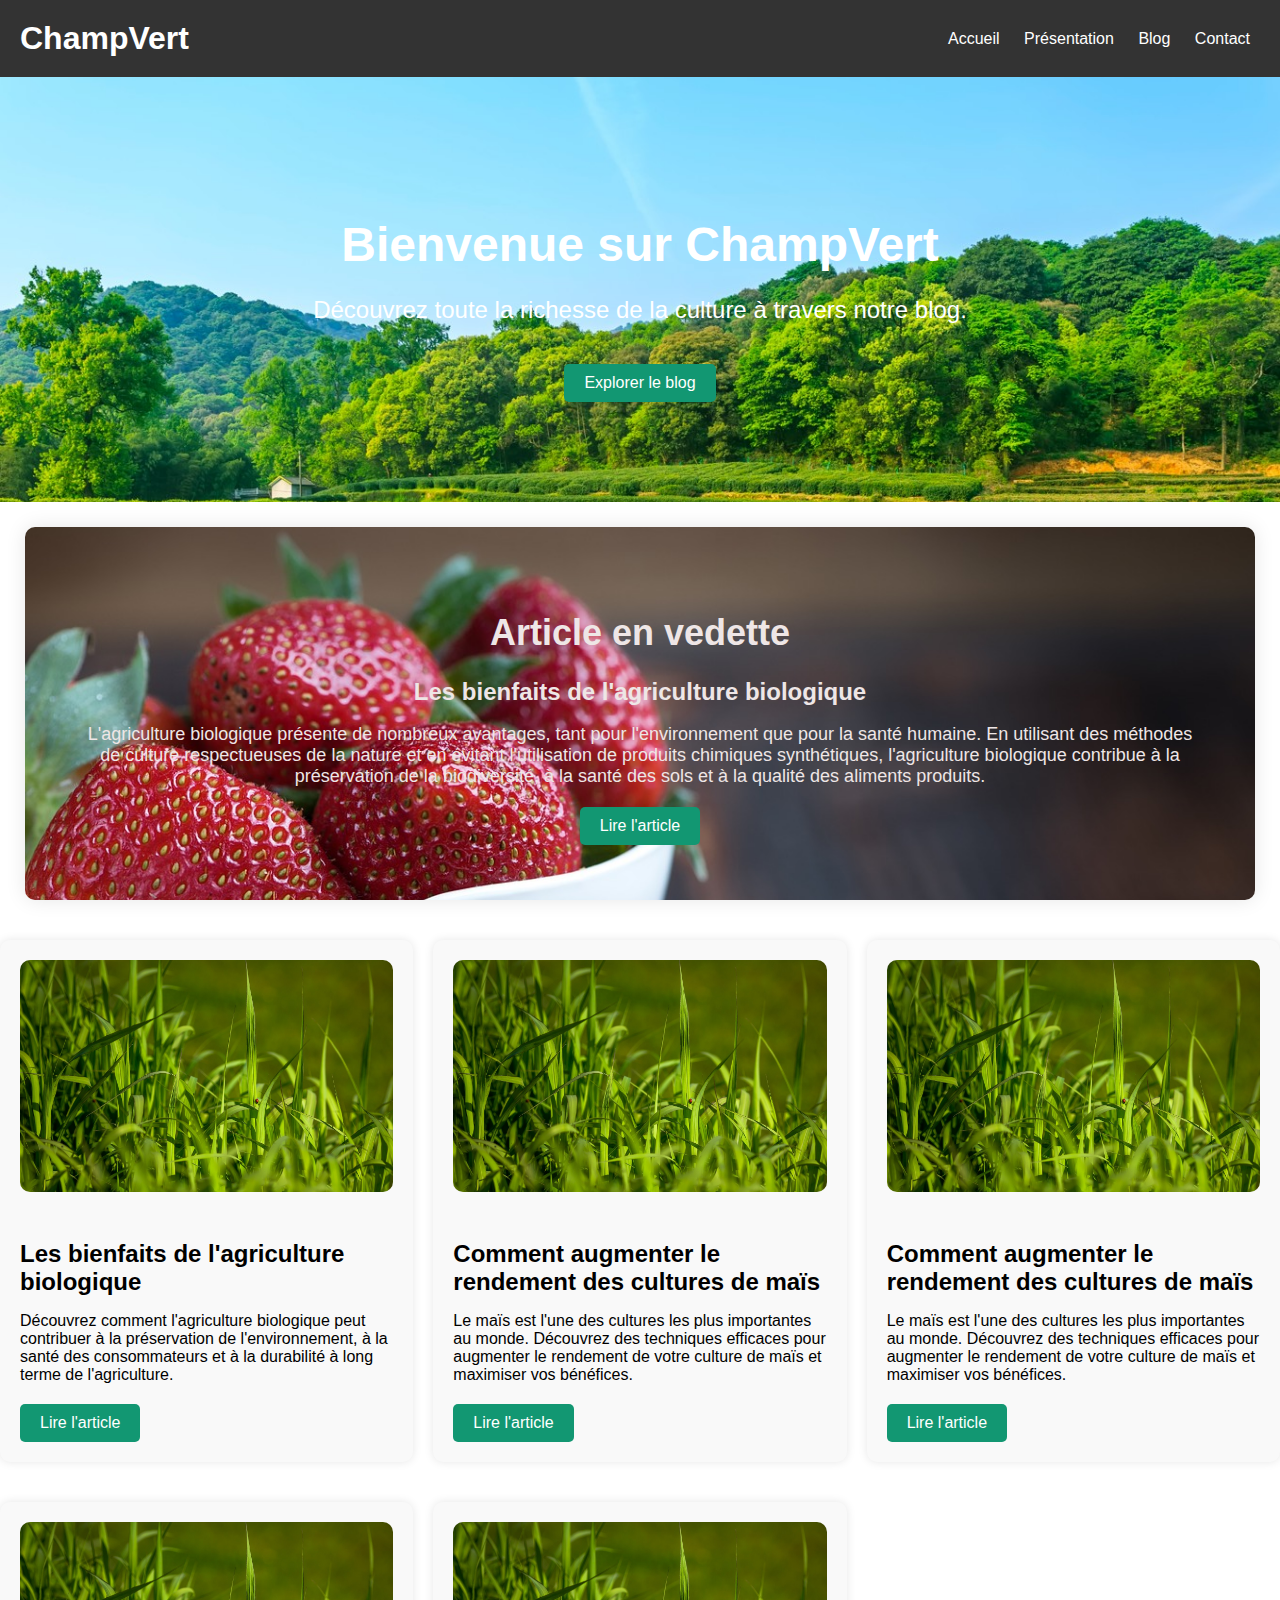
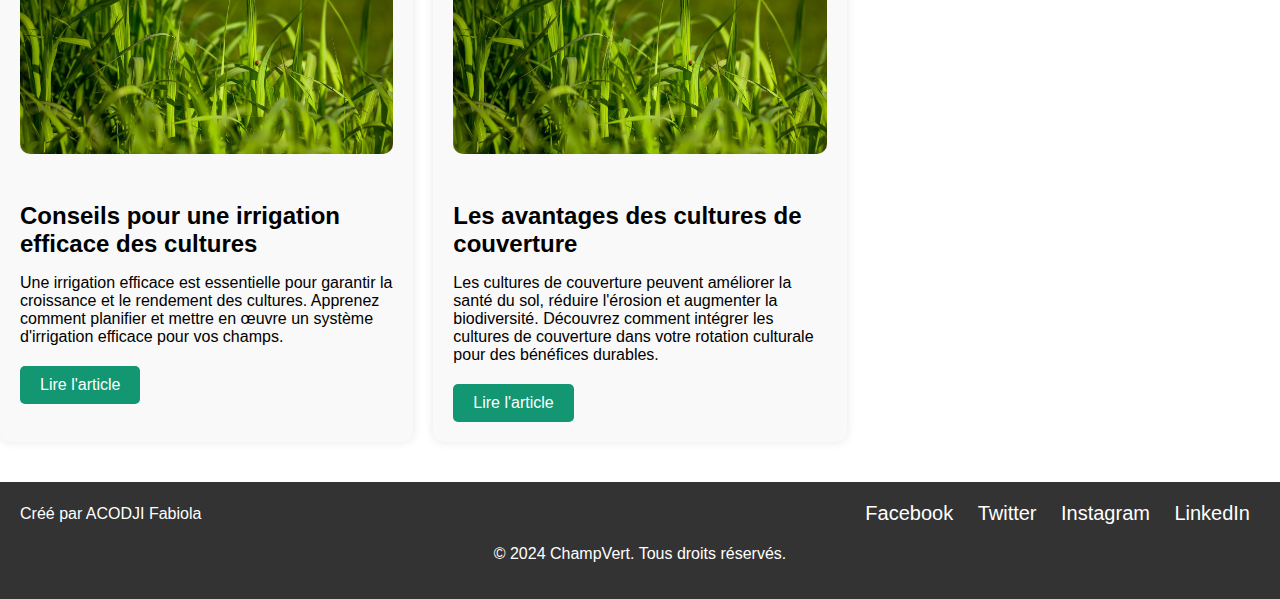
==== commit 4e8a9f30: "page une laste update" ====
--- a/index.html
+++ b/index.html
@@ -33,15 +33,17 @@
         <section class="featured-article">
             <h2>Article en vedette</h2>
             <article >
-                <img src="images/featured-article.jpg" alt="Article en vedette">
                 <h3>Les bienfaits de l'agriculture biologique</h3>
                 <p>L'agriculture biologique présente de nombreux avantages, tant pour l'environnement que pour la santé humaine. En utilisant des méthodes de culture respectueuses de la nature et en évitant l'utilisation de produits chimiques synthétiques, l'agriculture biologique contribue à la préservation de la biodiversité, à la santé des sols et à la qualité des aliments produits.</p>
             </article>
+
+            <a href="article2.html" class="btn">Lire l'article</a>
+
         </section>
 
         <section class="article-container">
             <div class="article">
-                <img src="images/article1.jpg" alt=" Image de l'Article 1">
+                <img src="images/article2.jpg" alt=" Image de l'Article 1">
                 <h3>Les bienfaits de l'agriculture biologique</h3>
                 <p>Découvrez comment l'agriculture biologique peut contribuer à la préservation de l'environnement, à la santé des consommateurs et à la durabilité à long terme de l'agriculture.</p>
                 <a href="article1.html" class="btn">Lire l'article</a>
@@ -62,24 +64,29 @@
                 <a href="article2.html" class="btn">Lire l'article</a>
             </div>
 
+            
+            <!-- Ajoutez autant d'articles que nécessaire -->
+        </section>
+
+        <section class="article-container">
             <div class="article">
                 <img src="images/article2.jpg" alt="Article 2">
-                <h3>Comment augmenter le rendement des cultures de maïs</h3>
-                <p>Le maïs est l'une des cultures les plus importantes au monde. Découvrez des techniques efficaces pour augmenter le rendement de votre culture de maïs et maximiser vos bénéfices.</p>
+                <h3>Conseils pour une irrigation efficace des cultures</h3>
+                <p>Une irrigation efficace est essentielle pour garantir la croissance et le rendement des cultures. Apprenez comment planifier et mettre en œuvre un système d'irrigation efficace pour vos champs.</p>
 
                 <a href="article2.html" class="btn">Lire l'article</a>
             </div>
             <div class="article">
                 <img src="images/article2.jpg" alt="Article 2">
-                <h3>Comment augmenter le rendement des cultures de maïs</h3>
-                <p>Le maïs est l'une des cultures les plus importantes au monde. Découvrez des techniques efficaces pour augmenter le rendement de votre culture de maïs et maximiser vos bénéfices.</p>
+                <h3>Les avantages des cultures de couverture</h3>
+                <p>Les cultures de couverture peuvent améliorer la santé du sol, réduire l'érosion et augmenter la biodiversité. Découvrez comment intégrer les cultures de couverture dans votre rotation culturale pour des bénéfices durables.</p>
 
                 <a href="article2.html" class="btn">Lire l'article</a>
             </div>
+
+          
            
-            <!-- Ajoutez autant d'articles que nécessaire -->
         </section>
-
        
     </main>
 
--- a/style.css
+++ b/style.css
@@ -86,15 +86,13 @@
 
 /* Style des articles */
 .article-container {
-    display: flex;
-    justify-content:space-around;
+    display: grid; /* Utilisation de Grid */
+    grid-template-columns: repeat(3, 1fr); /* Trois colonnes égales */
+    grid-gap: 20px; /* Espacement entre les articles */
     margin: 40px 0; /* Espacement haut et bas */
-    
 }
 
 .article {
-  width: calc(33.33% - 20px);   /* Largeur des articles avec marges */
-
     padding: 20px;
     border-radius: 10px;
     background-color: #f9f9f9;
@@ -102,6 +100,9 @@
     transition: transform 0.3s ease; /* Transition au survol */
 }
 
+
+
+/* Effet au survol */
 .article:hover {
     transform: translateY(-5px); /* Animation de léger déplacement au survol */
 }
@@ -122,6 +123,14 @@
     font-size: 16px;
     margin-bottom: 20px;
 }
+
+/* Pour aligner les deux articles suivants en dessous */
+.article:nth-child(n+4) {
+    grid-column: span 2; /* Les deux articles suivants vont occuper deux colonnes */
+}
+
+
+
 
 /* Style des boutons */
 .btn {
@@ -141,8 +150,10 @@
 /* Style de l'article en vedette */
 
 .featured-article {
-    background-color: #d4acac; /* Couleur de fond */
-    color: #100d0d; /* Couleur du texte */
+    /*background-color: #d4acac;  Couleur de fond */
+    background-image: url(images/fraisebio.jpg);
+    background-size: cover;
+    color: #eee6e6; /* Couleur du texte */
     padding: 55px;
     margin: 25px;
     text-align: center;
